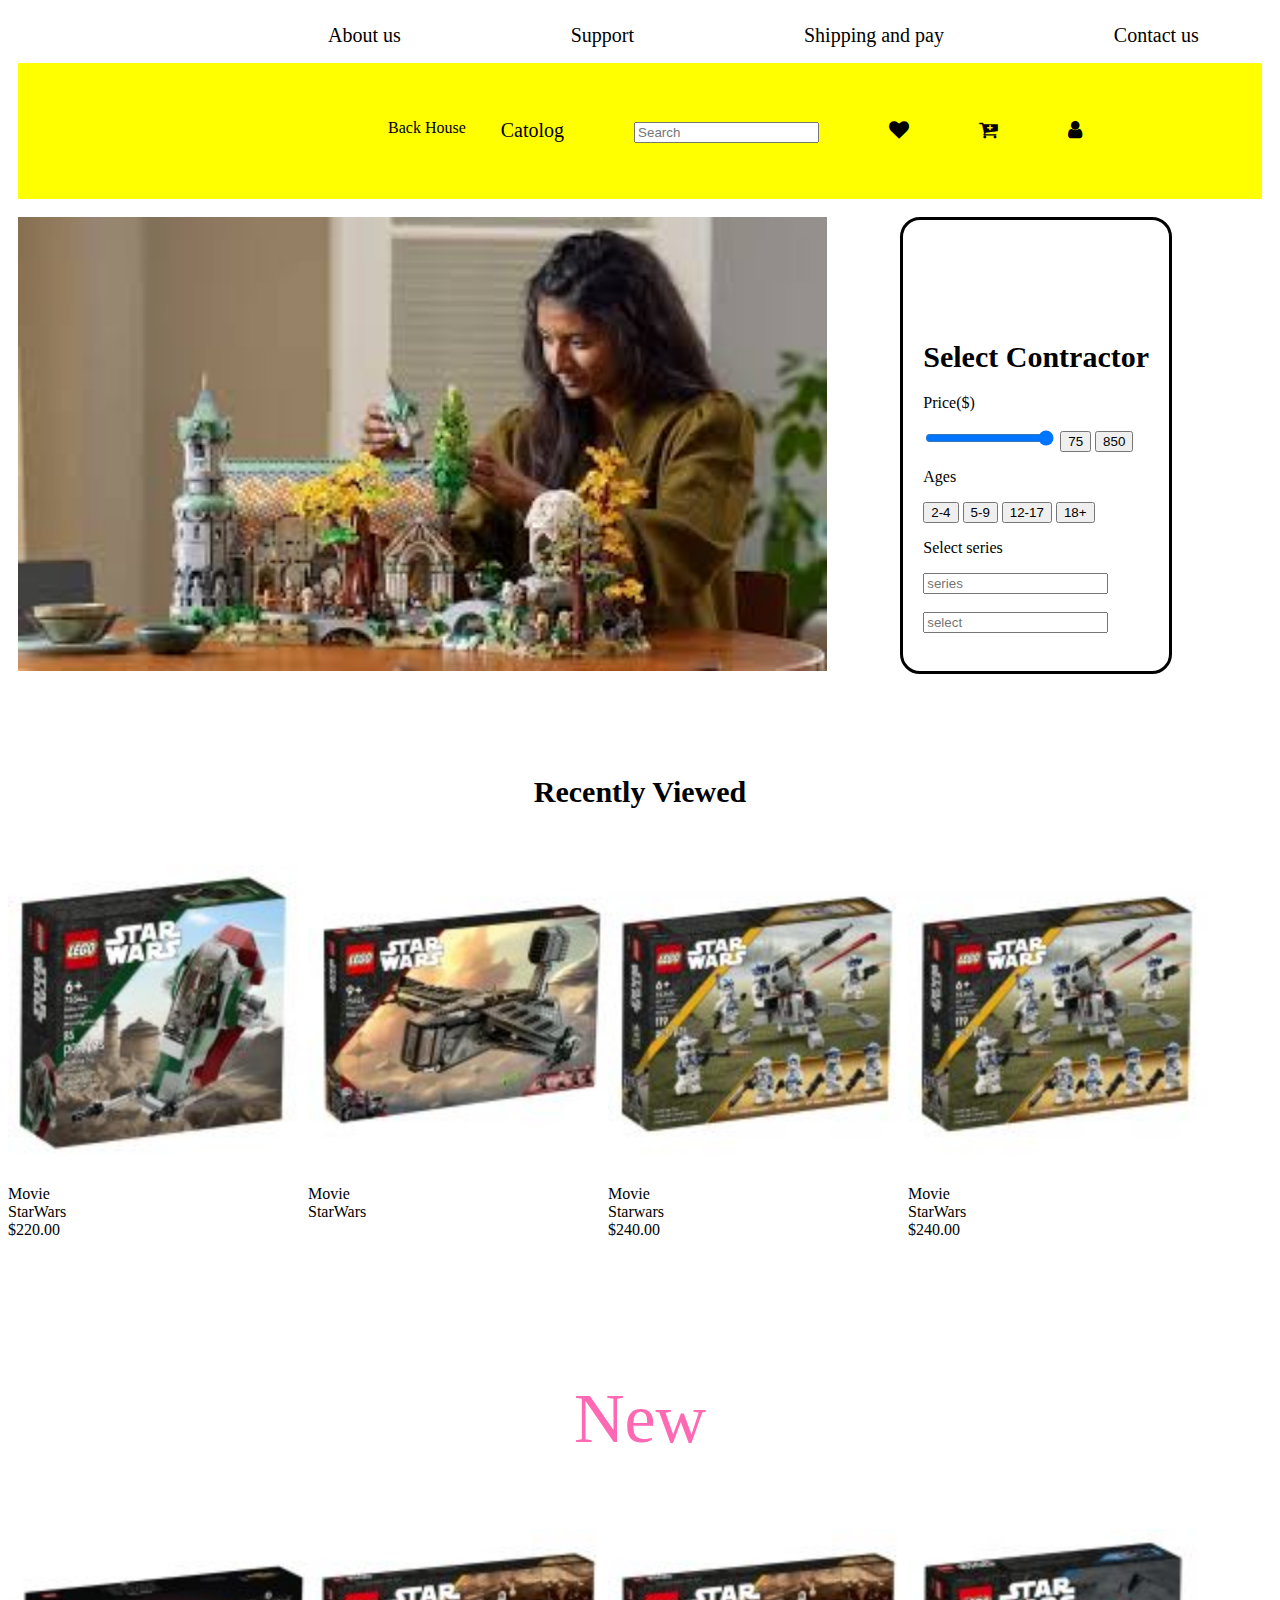
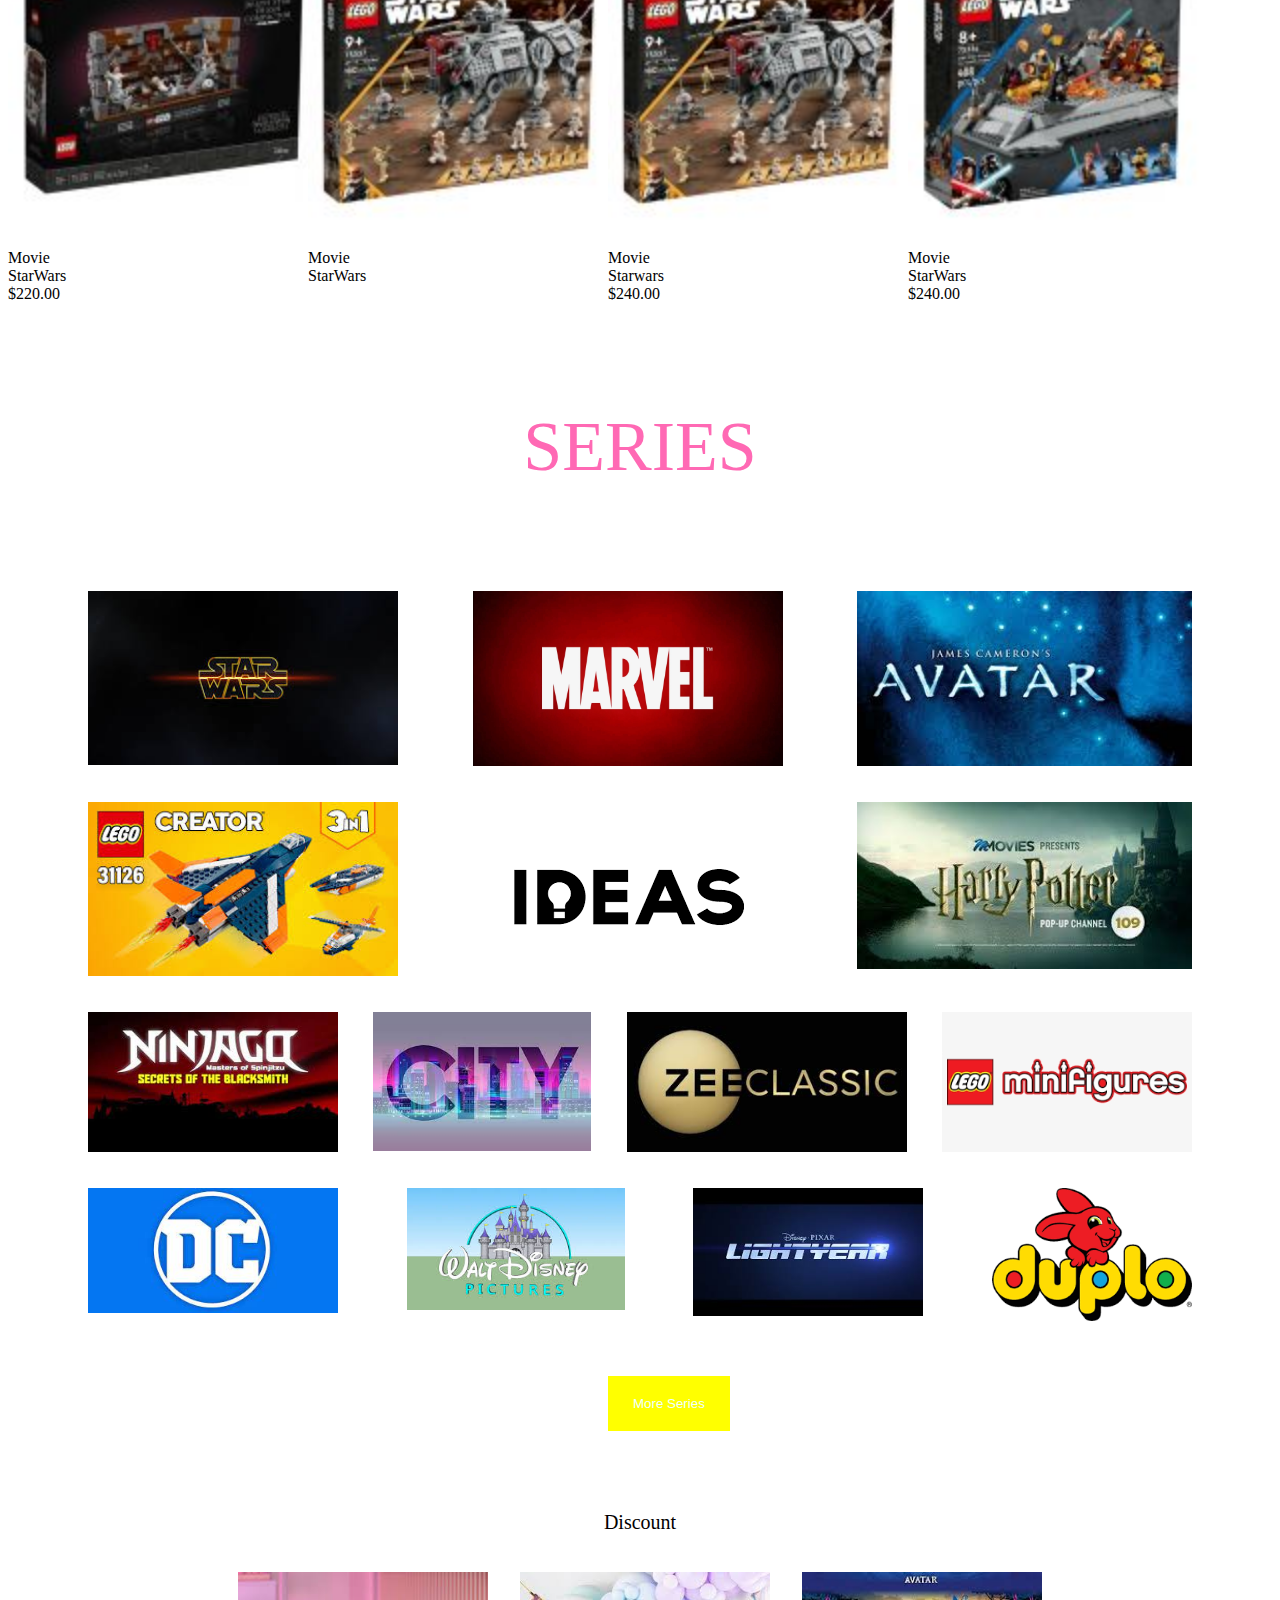
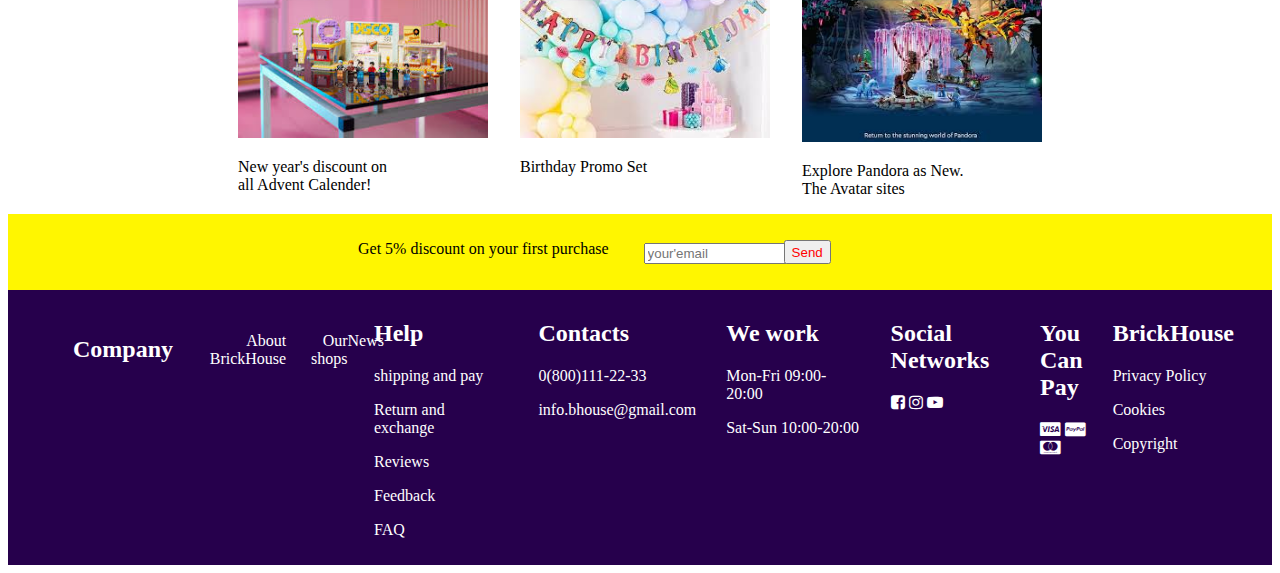
==== index.html @ 023a1d36 "first commit" ====
<!DOCTYPE html>
<html lang="en">
<head>
    <meta charset="UTF-8">
    <meta http-equiv="X-UA-Compatible" content="IE=edge">
    <meta name="viewport" content="width=device-width, initial-scale=1.0">
    <title>Document</title>
    <link rel="stylesheet" href="style.css">
    <link rel="stylesheet" href="https://cdnjs.cloudflare.com/ajax/libs/font-awesome/4.7.0/css/font-awesome.min.css">
</head>
<body>
    <div class="main">
        <nav class="nav1">
            </ul>
            <li><a>About us</a></li>
            <li><a>Support</a></li>
            <li><a>Shipping and pay</a></li>
            <li><a>Contact us</a></li>
            <li><a>Our stories</a></li>
            <img id="img" src="img/uk.png" alt="uk logo" style="width: 35px;">
            </ul>
        </nav>
        <div class="header">
            <nav class="nav2">
                <ul>
                    <a>Back House</a>
                    <li><a><label>Catolog</label></a></li>
                   <li><a><label for="search"></label>
                    <input type="text" placeholder="Search" name="search"/></a></li> 
                    <br>
                    <li><a><i class="fa fa-heart" aria-hidden="true"></i></a></li>
                    <li><a><i class="fa fa-cart-plus" aria-hidden="true"></i></a></li>
                    <li><a><i class="fa fa-user" aria-hidden="true" ></i></a></li>
                </ul>
            </nav>
        </div>
        <br>
        <div><img src="img/jesus.jpeg" alt="brick house" style="width: 65%;">
            <div class="cont">
                    <!-- <img src="img/lord.jpg" alt="movie" style="width:100%"> -->
                    <h1>Select Contractor</h1>
                    <p class="price">Price($)</p>
                    <input type="range" min="20" max="120" value="850" class="slides" id="myRange">
                        <button>75</button>
                        <button>850</button>
                    <p>Ages</p>
                    <button>2-4</button>
                    <button>5-9</button>
                    <button>12-17</button>
                    <button>18+</button>
                    <p>Select series</p>
                            <input type="Series" placeholder="series">
                            <br>
                            <br>
                            <input type="select" placeholder="select">
                            <br>
                            <br>
</div>
                  </div>
                </div>
            </div>
            <h1>Recently Viewed</h1>
            <br><br>
             <div class="roll">
    <div class="column">
        <img src="img/tw0.jpg" alt="movie" style="width: 300px;">
        <br>
        <p>Movie<br>StarWars<br> $220.00</p>
    </div>
    <div class="column1">
        <img src="img/four.jpg" alt="movie" style="width: 300px;">
        <br>
        <p>Movie<br>StarWars</p>
    </div>
    <div class="column2">
        <img src="img/one.jpg" alt="chair" style="width: 300px;">
        <br>
        <p>Movie<br>Starwars<br> $240.00</p>
    </div>
    <div class="column3">
        <img src="img/eight.jpg" alt="movie" style="width: 300px;">
        <p>Movie<br>StarWars<br> $240.00</p>
        <br>
    </div>
</div>
    <br>
    <br>
    <div class="series"><p>New</p></div>
    <div class="roll2">
        <div class="column4">
            <img src="img/five.jpg" alt="movie" style="width: 300px;">
            <p>Movie<br>StarWars<br> $220.00</p>
            <br>
            
        </div>
        <div class="column5">
            <img src="img/six.jpg" alt="movie" style="width: 300px;">
            <p>Movie<br>StarWars</p>
            <br>
        </div>
        <div class="column6">
            <img src="img/six.jpg" alt="chair" style="width: 300px;">
            <p>Movie<br>Starwars<br> $240.00</p>
            <br>
        </div>
        <div class="column6">
            <img src="img/seven.jpg" alt="movie" style="width: 300px;">
            <p>Movie<br>StarWars<br> $240.00</p>
            <br>
        </div>
        </div>
        <div class="series"><P>SERIES</P></div>
        <br>
        <div class="movie">
            <p><img src="img/warn.jpeg" alt="movie" style="width: 310px;"></p>
            <p><img src="img/marvel.webp" alt="marvel" style="width: 310px;"></p>
            <p><img src="img/avatar.jpeg" alt="avatar movie" style="width: 335px;"></p>
        </div>
        <div class="movie2">
            <p><img src="img/creat.jpeg" alt="movie" style="width: 310px;"></p>
            <p><img id="ideas" src="img/IDEAS.png" alt="marvel" style="width: 310px;"></p>
            <p><img src="img/HARRY.jpeg" alt="avatar movie" style="width: 335px;"></p>
        </div>
        <div class="movie3">
            <p><img src="img/ninja.jpeg" alt="movie" style="width: 250px;"></p>
            <p><img id="city1" src="img/city1.jpeg" alt="avatar movie" style="width: 218px;"></p>
            <p><img src="img/classic.jpeg" alt="avatar movie" style="width: 280px;"></p>
            <p><img src="img/minifig.png" alt="marvel" style="width: 250px;"></p>
            
        </div>
        <div class="movie4">
            <p><img src="img/cd.jpeg" alt="movie" style="width: 250px;"></p>
            <p><img src="img/disney.jpeg" alt="avatar movie" style="width: 218px;"></p>
            <p><img src="img/light.jpeg" alt="avatar movie" style="width: 230px;"></p>
            <p><img id="duplo" src="img/duplo.png" alt="marvel" style="width: 200px;"></p>
            
        </div>
        <div><button id="but1">More Series</button></div>
        <p id="dis">Discount</p>
        <br>
        <div class="birth">
            <div><img src="img/2eve.jpeg" alt="movie" style="width: 250px;">
                <p>New year's discount on <br>all Advent Calender!</p>
            </div>
            <br>
            <div><img src="img/birth.jpeg" alt="avatar movie" style="width: 250px;">
                <p>Birthday Promo Set</p>
            </div>
            <br>
            <div><img src="img/eve.jpeg" alt="avatar movie" style="width: 240px;">
            <p>Explore Pandora as New.<br>The Avatar sites</p>
        </div>
        </div>
         <div class="discount">
            <nav>
                <ul>
                    <a>Get  5% discount on your first purchase</a>
                    <!-- <li><a><label>Catolog</label></a></li> -->
                   <li><a><label for="search"></label>
                    <input id="input2" type="text" placeholder="your'email" name="search"/></a></li>
                    <button id="send">Send</button>
                </ul>
            </nav>
        </div>
        <footer>
            <div class="footer">
                <div class="container">
            <div class="row">
             <div class="footer-col">
                    <ul>
               <h2>Company</h2>
              <p>About BrickHouse</p>
              <p>Our shops</p>
              <p>News</p>
            </div>
            <div class="footer-col">
            <h2>Help</h2>
            <p>shipping and pay</p>
            <p>Return and exchange</p>
            <p>Reviews</p>
            <p>Feedback</p>
            <p>FAQ</p>
            </div>
            <div class="footer-col">
            <h2>Contacts</h2>
            <p>0(800)111-22-33</p>
            <p>info.bhouse@gmail.com</p>
            </div>
            <div class="footer-col">
                <h2>We work</h2>
                <p>Mon-Fri 09:00-20:00</p>
                <p>Sat-Sun 10:00-20:00</p>
            </div>
            <div class="footer-col">
            <h2>Social Networks</h2>
            <i class="fa fa-facebook-square" aria-hidden="true"></i>
            <i class="fa fa-instagram" aria-hidden="true"></i>
            <i class="fa fa-youtube-play" aria-hidden="true"></i>
            </div>
            <div>
            <h2>You Can Pay</h2>
            <i class="fa fa-cc-visa" aria-hidden="true"></i>
            <i class="fa fa-cc-paypal" aria-hidden="true"></i>
            <i class="fa fa-cc-mastercard" aria-hidden="true"></i>
            </div>
            <div class="footer-col">
                  <h2>BrickHouse</h2>
                  <p>Privacy Policy</p>
                  <p>Cookies</p>
                  <p>Copyright</p>
            </div>
            </div>
            </div>
            </div>
            </div>
            </section>
        </footer>

     
    </div>
</body>
</html>
---- style.css ----
.main{
    margin-left: 10px;
    margin-right: 10px;
}
nav{
    display: flex;
    text-decoration: none;
    margin-left: 300px;
    padding: 10px;
    padding-right: 90px;
    align-items: center;
    justify-content: space-between;
}
li{
    list-style-type: none;
    font-size: 20px;
    
}
#img{
    margin-left: -90px;
    
}
nav,ul{
    
     /* border: double; 
     border-collapse: separate;
     border-top: 9px; */
    display: flex; 
    text-align: right;
    width: 100%;
    padding-right: 30px;
}
nav ul li{
    display: inline-block;
    padding-right: 35px;
    padding-left: 35px;
}
    
    /* text-decoration: none;
    margin-left: 300px;
    padding-right: 20px;
    justify-content: space-between; */
#img2{

}
.header{
    display: flex;
    padding: 30px 20px;
    background-color:yellow;
}
.cont{

    border: solid;
    padding: 20px 20px;
    float: right ;
    margin-right: 90px;
    /* background-color: yellow; */
    border-radius: 20px;

}
h1{
    text-align: center;
    font-size: 30px;
    margin-top: 100px;
}
.roll{
    display: flex;
}
.roll2{
    display: flex;
}
.new{
    text-align: center;
    font-size: 50px;
    color: black;
}
.series{
    text-align: center;
    font-size: 70px;
    color: hotpink
}
.movie{
    display: flex;
    justify-content: space-between;
    padding-inline: 80px;
    
}
.movie2{
    display: flex;
    justify-content: space-between;
    padding-inline: 80px;
    
}
#ideas{
    background-color: b
}
.movie3{
    display: flex;
    justify-content: space-between;
    padding-inline: 100;
    padding-inline: 80PX;
    
}
.movie4{
    display: flex;
    justify-content: space-between;
    padding-inline: 100;
    padding-inline: 80PX;
    
}
#duplo{
    background-image: url(img/duplo.png);
}
#but1{
    
    border: 10px;
    padding: 20px 25px;
    color: azure;
    background-color:yellow;
    font-size: 20px solid;
    margin-left: 600px;
    margin-top: 35px;
}
#dis{
    text-align: center;
    font-size: 20px;
    margin-top: 80px;
    color: rgb(2, 0, 0);
}
.birth{
    display: flex;
    justify-content: space-between;
    padding-inline: 230px;
    border-radius: -40px;
}
.footer{
    padding:10px;
    background-color: #26004C;
    color: #fff;
}
.row{
    display: flex;
}
.footer-col{
    width: 25%;
    padding: 0 15px;
}
#send{
    color: red;
    margin-left: -80px;

}
.discount{
   background-color: #FFF600; 
   

}
#text{
   
}
#input2{

}
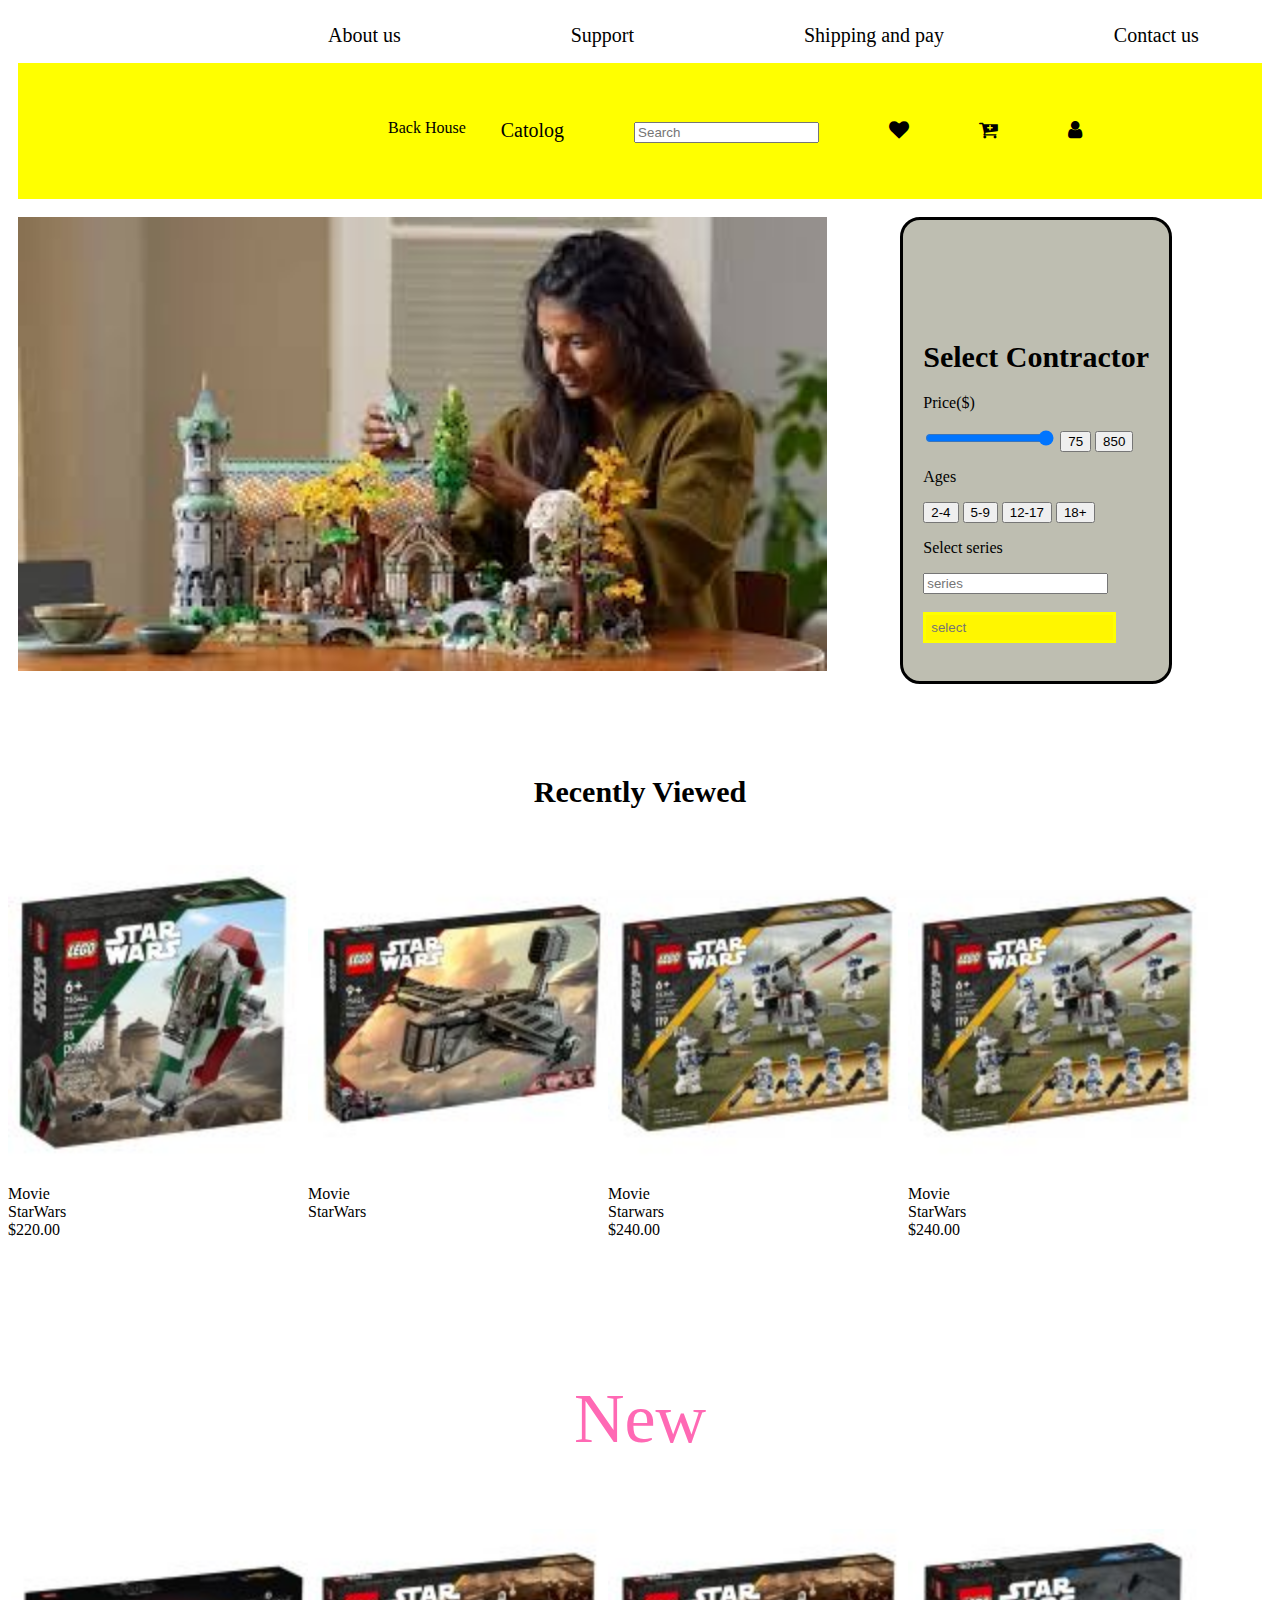
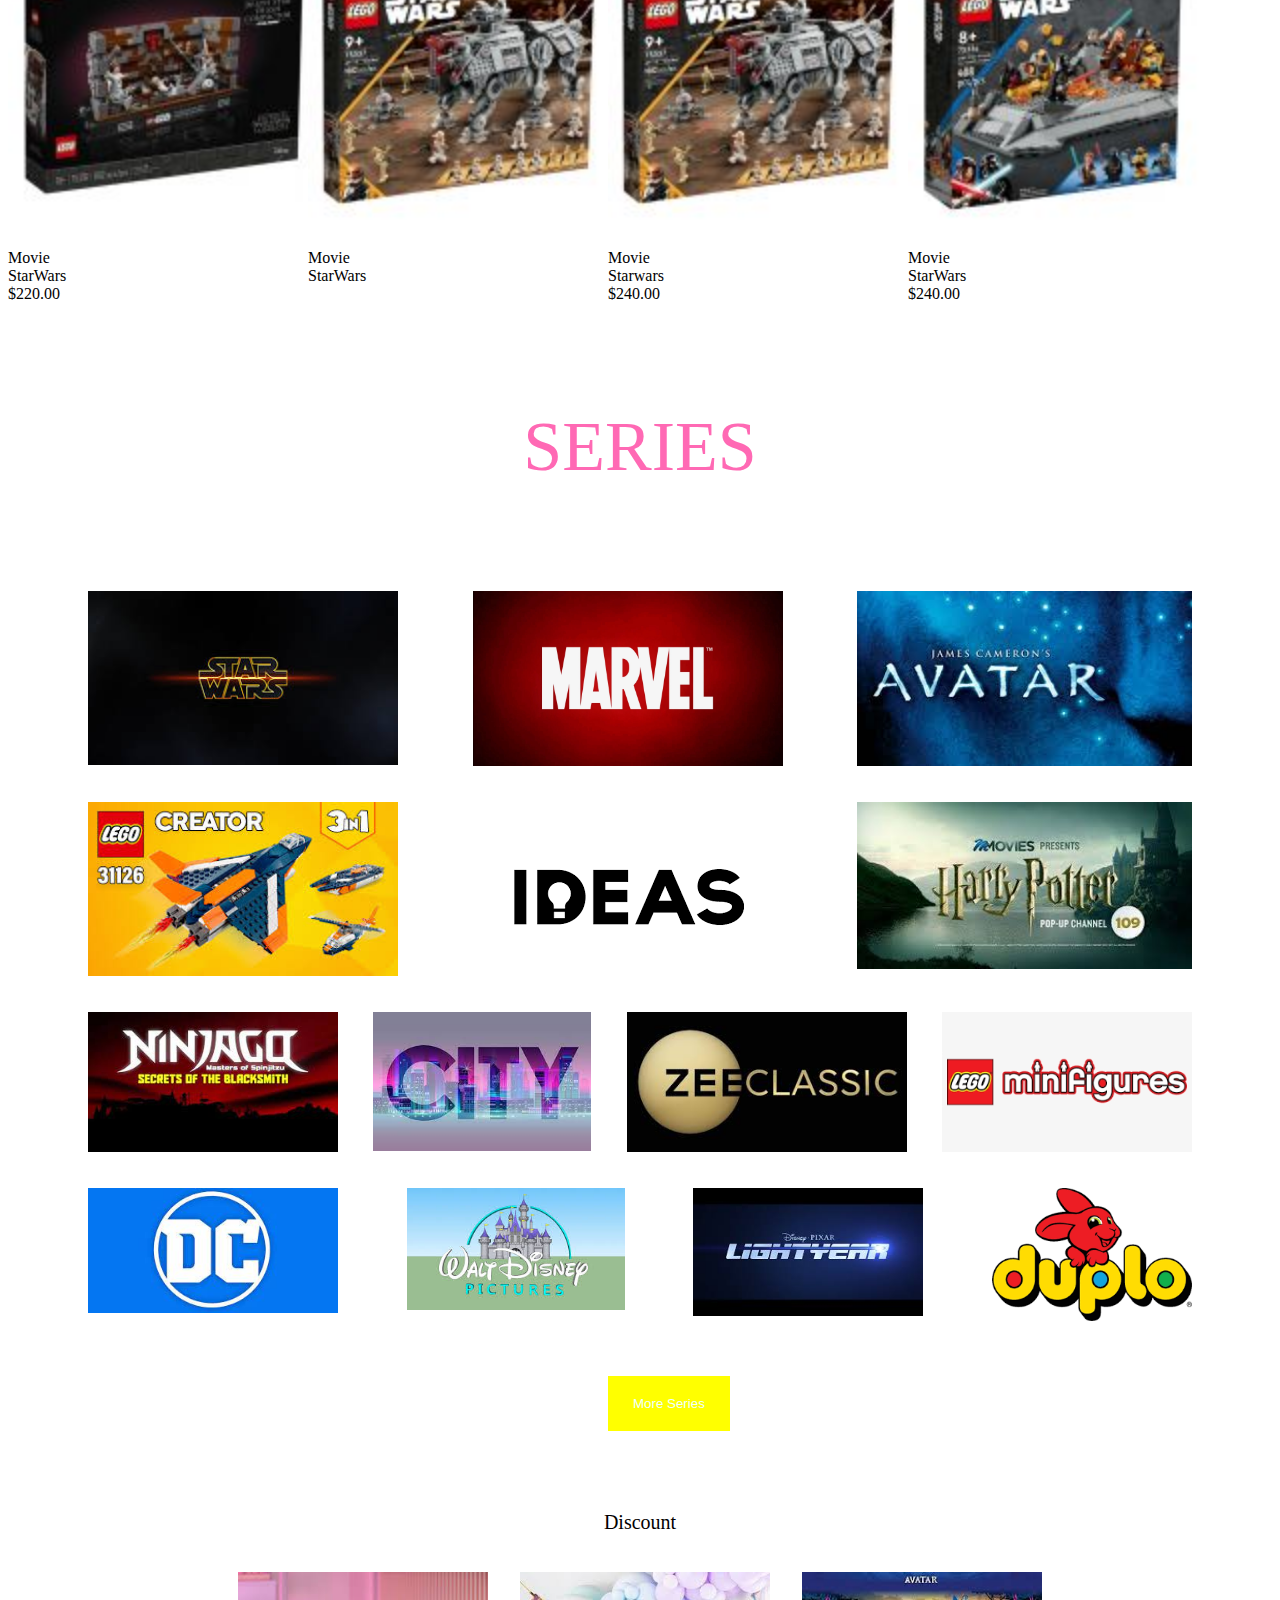
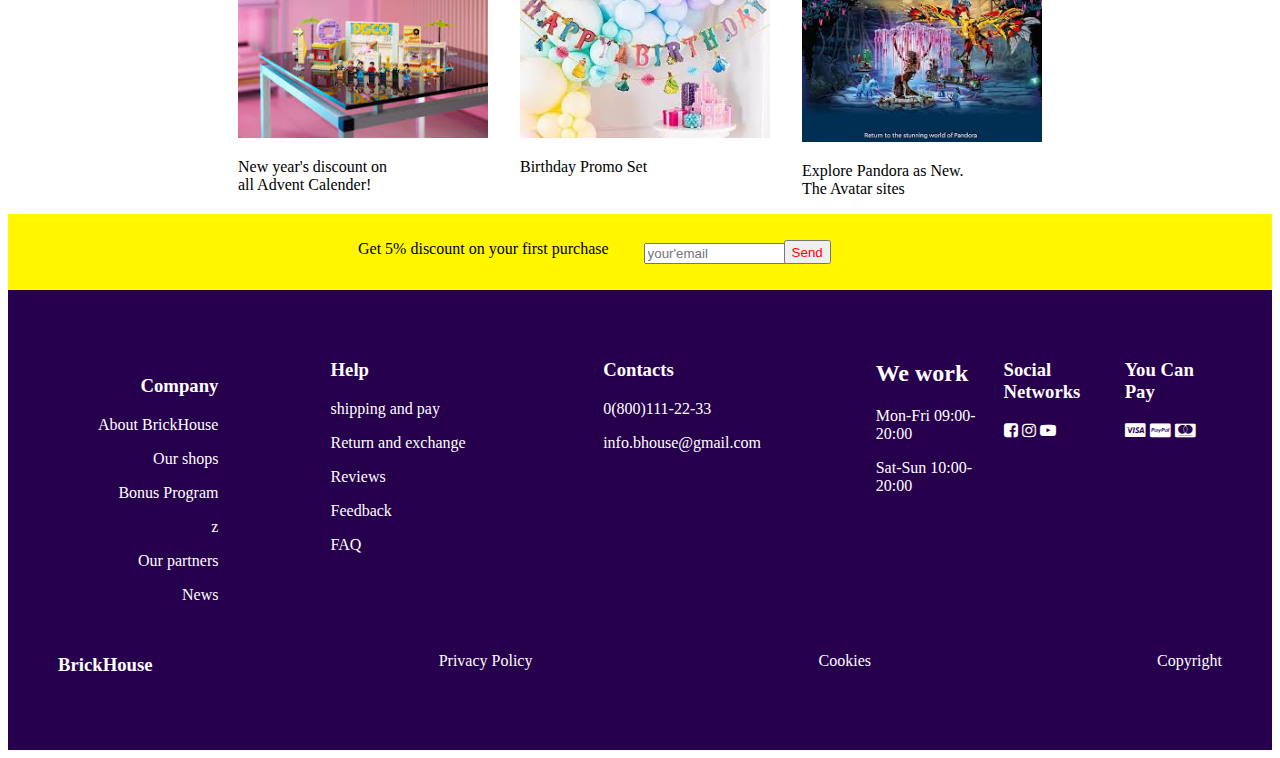
==== commit 9c4cb76c: "commit" ====
--- a/index.html
+++ b/index.html
@@ -52,7 +52,7 @@
                             <input type="Series" placeholder="series">
                             <br>
                             <br>
-                            <input type="select" placeholder="select">
+                            <input id="select" type="select" placeholder="select">
                             <br>
                             <br>
 </div>
@@ -162,19 +162,25 @@
                 </ul>
             </nav>
         </div>
-        <footer>
+        <section>
             <div class="footer">
                 <div class="container">
             <div class="row">
              <div class="footer-col">
+            
                     <ul>
-               <h2>Company</h2>
+               <div class="company"><h3>Company</h3>
               <p>About BrickHouse</p>
               <p>Our shops</p>
-              <p>News</p>
+              <p>Bonus Program</p>z
+              <p>Our partners</p>
+              <p>News</p></div>
+    
+        
             </div>
             <div class="footer-col">
-            <h2>Help</h2>
+            
+            <h3>Help</h3>
             <p>shipping and pay</p>
             <p>Return and exchange</p>
             <p>Reviews</p>
@@ -182,39 +188,43 @@
             <p>FAQ</p>
             </div>
             <div class="footer-col">
-            <h2>Contacts</h2>
+            
+            <h3>Contacts</h3>
             <p>0(800)111-22-33</p>
             <p>info.bhouse@gmail.com</p>
-            </div>
-            <div class="footer-col">
+            
+            </div>
+            <div class="footer-coll">
                 <h2>We work</h2>
                 <p>Mon-Fri 09:00-20:00</p>
                 <p>Sat-Sun 10:00-20:00</p>
             </div>
-            <div class="footer-col">
-            <h2>Social Networks</h2>
+            <div class="footer-coll">
+            <h3>Social Networks</h3>
             <i class="fa fa-facebook-square" aria-hidden="true"></i>
             <i class="fa fa-instagram" aria-hidden="true"></i>
             <i class="fa fa-youtube-play" aria-hidden="true"></i>
             </div>
             <div>
-            <h2>You Can Pay</h2>
+            <h3>You Can Pay</h3>
             <i class="fa fa-cc-visa" aria-hidden="true"></i>
             <i class="fa fa-cc-paypal" aria-hidden="true"></i>
             <i class="fa fa-cc-mastercard" aria-hidden="true"></i>
             </div>
-            <div class="footer-col">
-                  <h2>BrickHouse</h2>
-                  <p>Privacy Policy</p>
-                  <p>Cookies</p>
-                  <p>Copyright</p>
-            </div>
-            </div>
-            </div>
-            </div>
-            </div>
+        
+            </div>
+          
+            </div>
+            <div class="footer-two">
+        
+                <h3>BrickHouse</h3>
+                <p>Privacy Policy</p>
+                <p>Cookies</p>
+                <p>Copyright</p>
+          </div>
+            </div>
+            
             </section>
-        </footer>
 
      
     </div>
--- a/style.css
+++ b/style.css
@@ -1,3 +1,9 @@
+@media (max-width: 600px) {
+    body {
+      background-color:cornsilk;
+    }
+  }
+
 .main{
     margin-left: 10px;
     margin-right: 10px;
@@ -54,7 +60,7 @@
     padding: 20px 20px;
     float: right ;
     margin-right: 90px;
-    /* background-color: yellow; */
+    background-color: rgb(190, 190, 177);
     border-radius: 20px;
 
 }
@@ -134,16 +140,17 @@
     border-radius: -40px;
 }
 .footer{
-    padding:10px;
+    /* padding:10px; */
     background-color: #26004C;
     color: #fff;
+
 }
 .row{
     display: flex;
 }
 .footer-col{
     width: 25%;
-    padding: 0 15px;
+    /* padding: 0 15px; */
 }
 #send{
     color: red;
@@ -161,4 +168,48 @@
 #input2{
 
 }
-
+#select{
+color: #FFF600;
+border: solid yellow;
+background-color: #FFF600;
+padding: 5px;
+}
+#input1{
+    
+
+}
+.footer{
+        padding:50px;
+        background-color: #26004C;
+        color: #fff;
+        height: 40vh;
+    }
+    .row{
+        display: flex;
+        justify-content: space-between;
+    }
+    .footer-two{
+        display:flex;
+        justify-content: space-between;
+    }
+    .company{
+        
+    }
+/* footer{
+    padding: 20px;
+    background-color: rgb(95, 10, 95);
+    color: white;
+    
+}
+/* .row{
+    display: flex;
+    justify-content: space-between; */
+
+/* 
+.footer-two{
+display: flex;
+justify-content: space-between;
+}
+.footer-col{
+     */
+
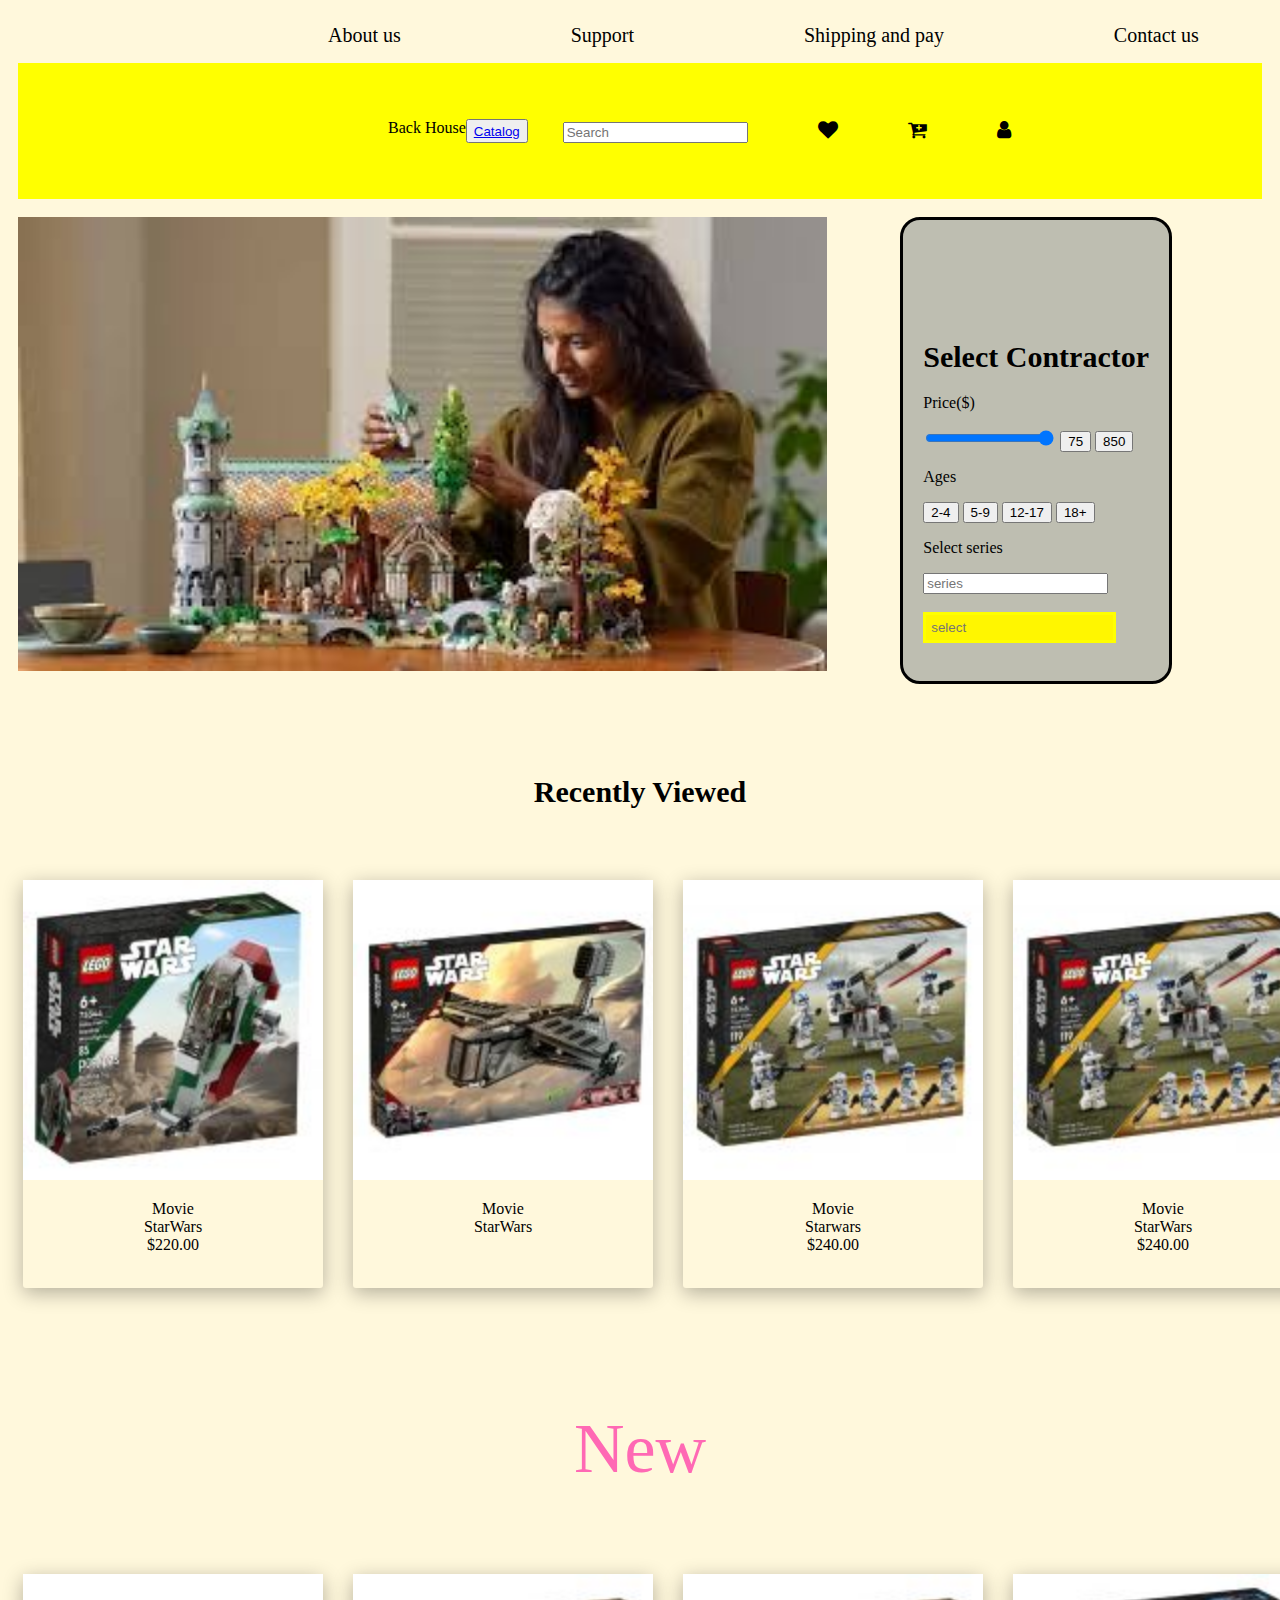
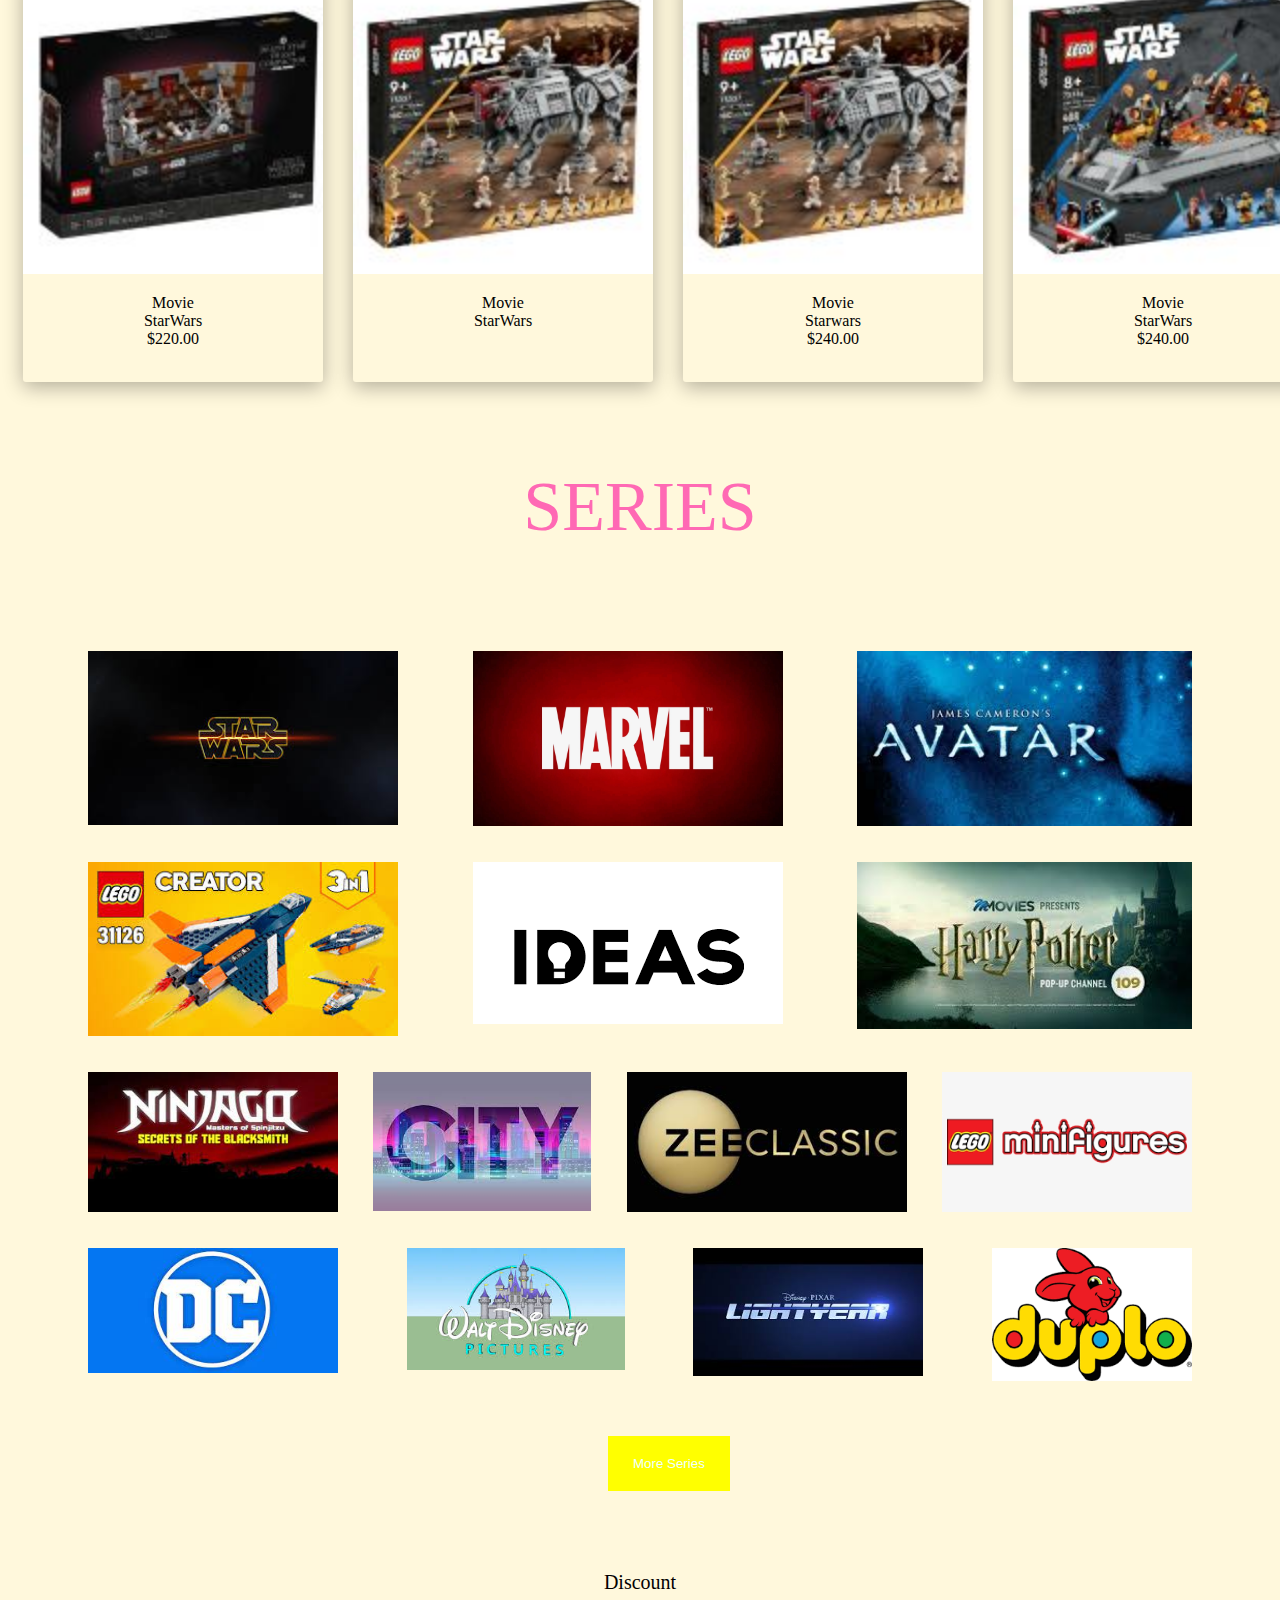
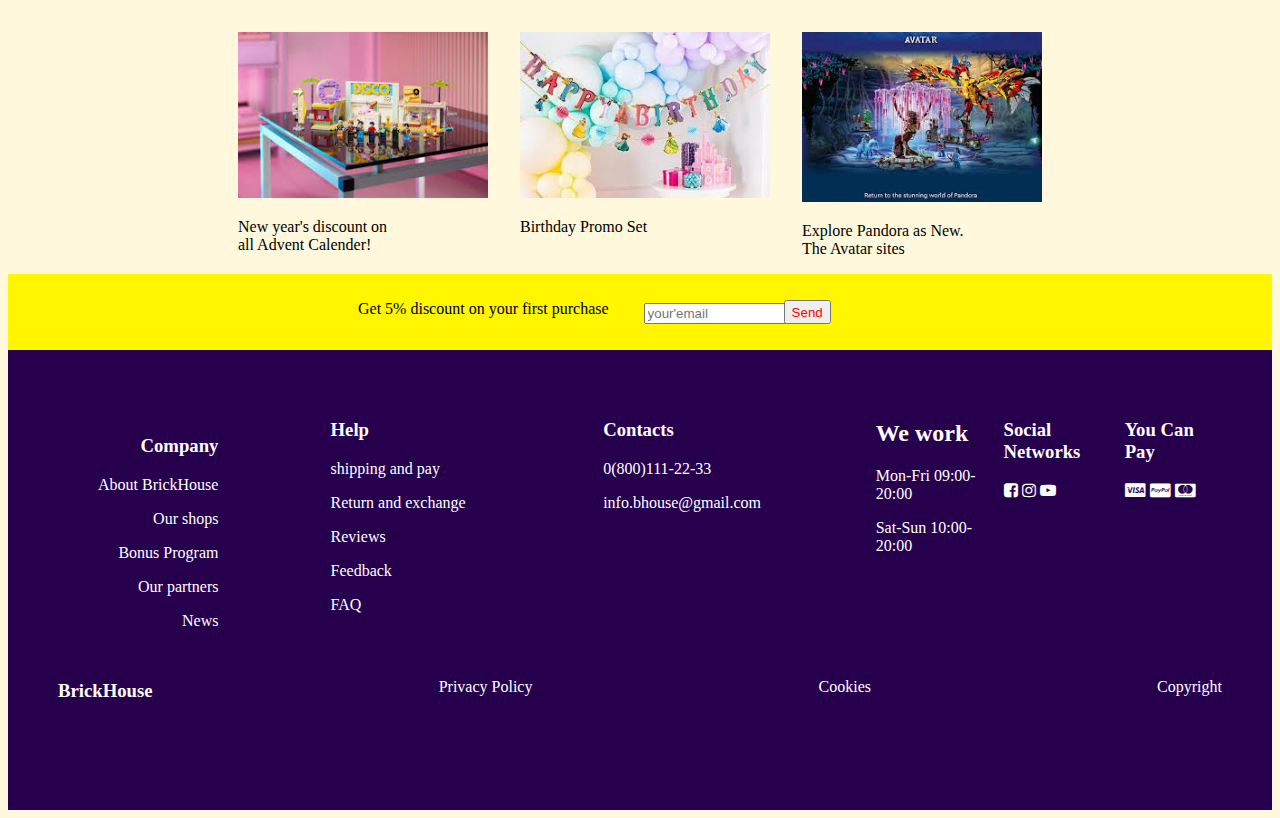
==== commit 3225d750: "first commit" ====
--- a/index.html
+++ b/index.html
@@ -24,7 +24,8 @@
             <nav class="nav2">
                 <ul>
                     <a>Back House</a>
-                    <li><a><label>Catolog</label></a></li>
+                     <!-- <button><a href="">Catalog</a></button> -->
+                     <button><a href="/brikin.html">Catalog</a></button>
                    <li><a><label for="search"></label>
                     <input type="text" placeholder="Search" name="search"/></a></li> 
                     <br>
@@ -103,7 +104,7 @@
             <p>Movie<br>Starwars<br> $240.00</p>
             <br>
         </div>
-        <div class="column6">
+        <div class="column7">
             <img src="img/seven.jpg" alt="movie" style="width: 300px;">
             <p>Movie<br>StarWars<br> $240.00</p>
             <br>
@@ -172,7 +173,7 @@
                <div class="company"><h3>Company</h3>
               <p>About BrickHouse</p>
               <p>Our shops</p>
-              <p>Bonus Program</p>z
+              <p>Bonus Program</p>
               <p>Our partners</p>
               <p>News</p></div>
     
--- a/style.css
+++ b/style.css
@@ -1,8 +1,8 @@
-@media (max-width: 600px) {
+@media (max-width: 1400px) {
     body {
       background-color:cornsilk;
     }
-  }
+  
 
 .main{
     margin-left: 10px;
@@ -195,6 +195,13 @@
     .company{
         
     }
+    .column,.column1,.column2,.column3,.column4,.column5,.column6,.column7{
+        border-radius: 3px;
+        box-shadow: 0 5px 20px rgb(0,0,0, .3);
+        margin:15px;
+        text-align: center;
+    }
+}
 /* footer{
     padding: 20px;
     background-color: rgb(95, 10, 95);
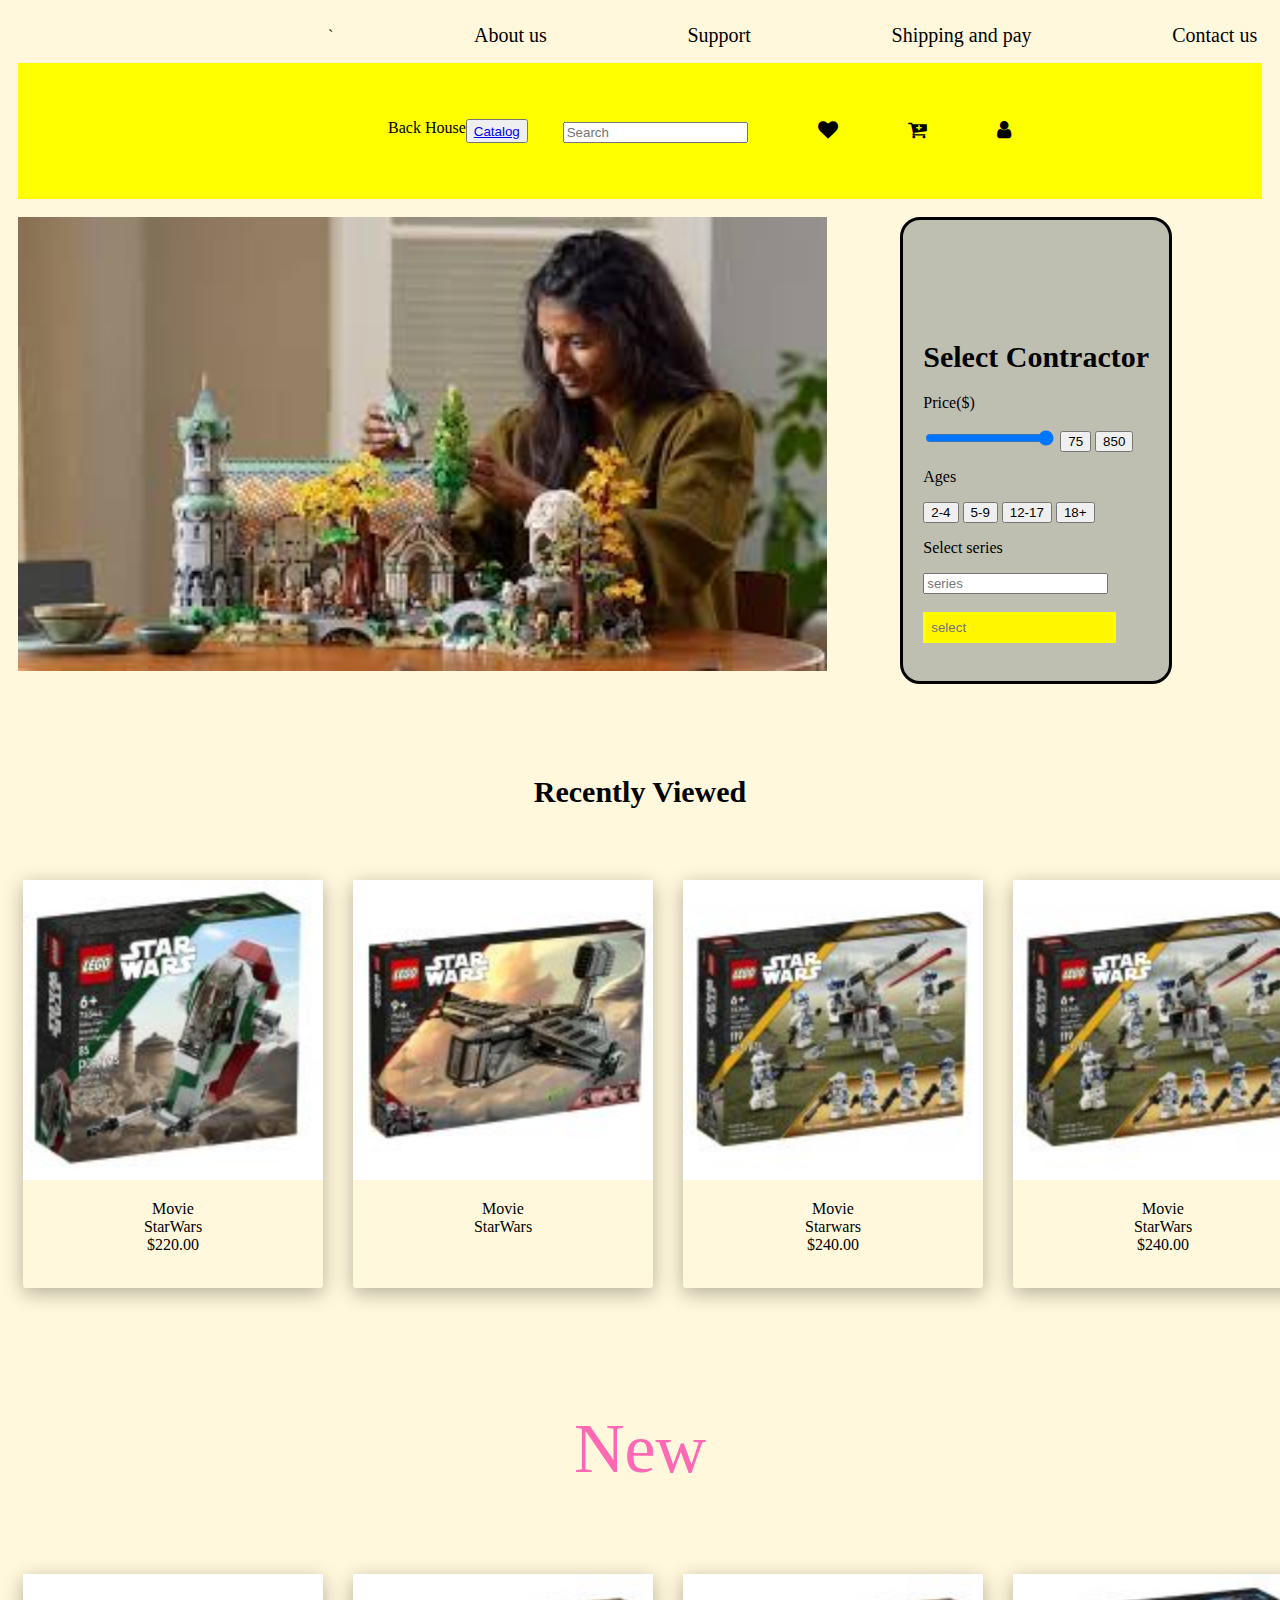
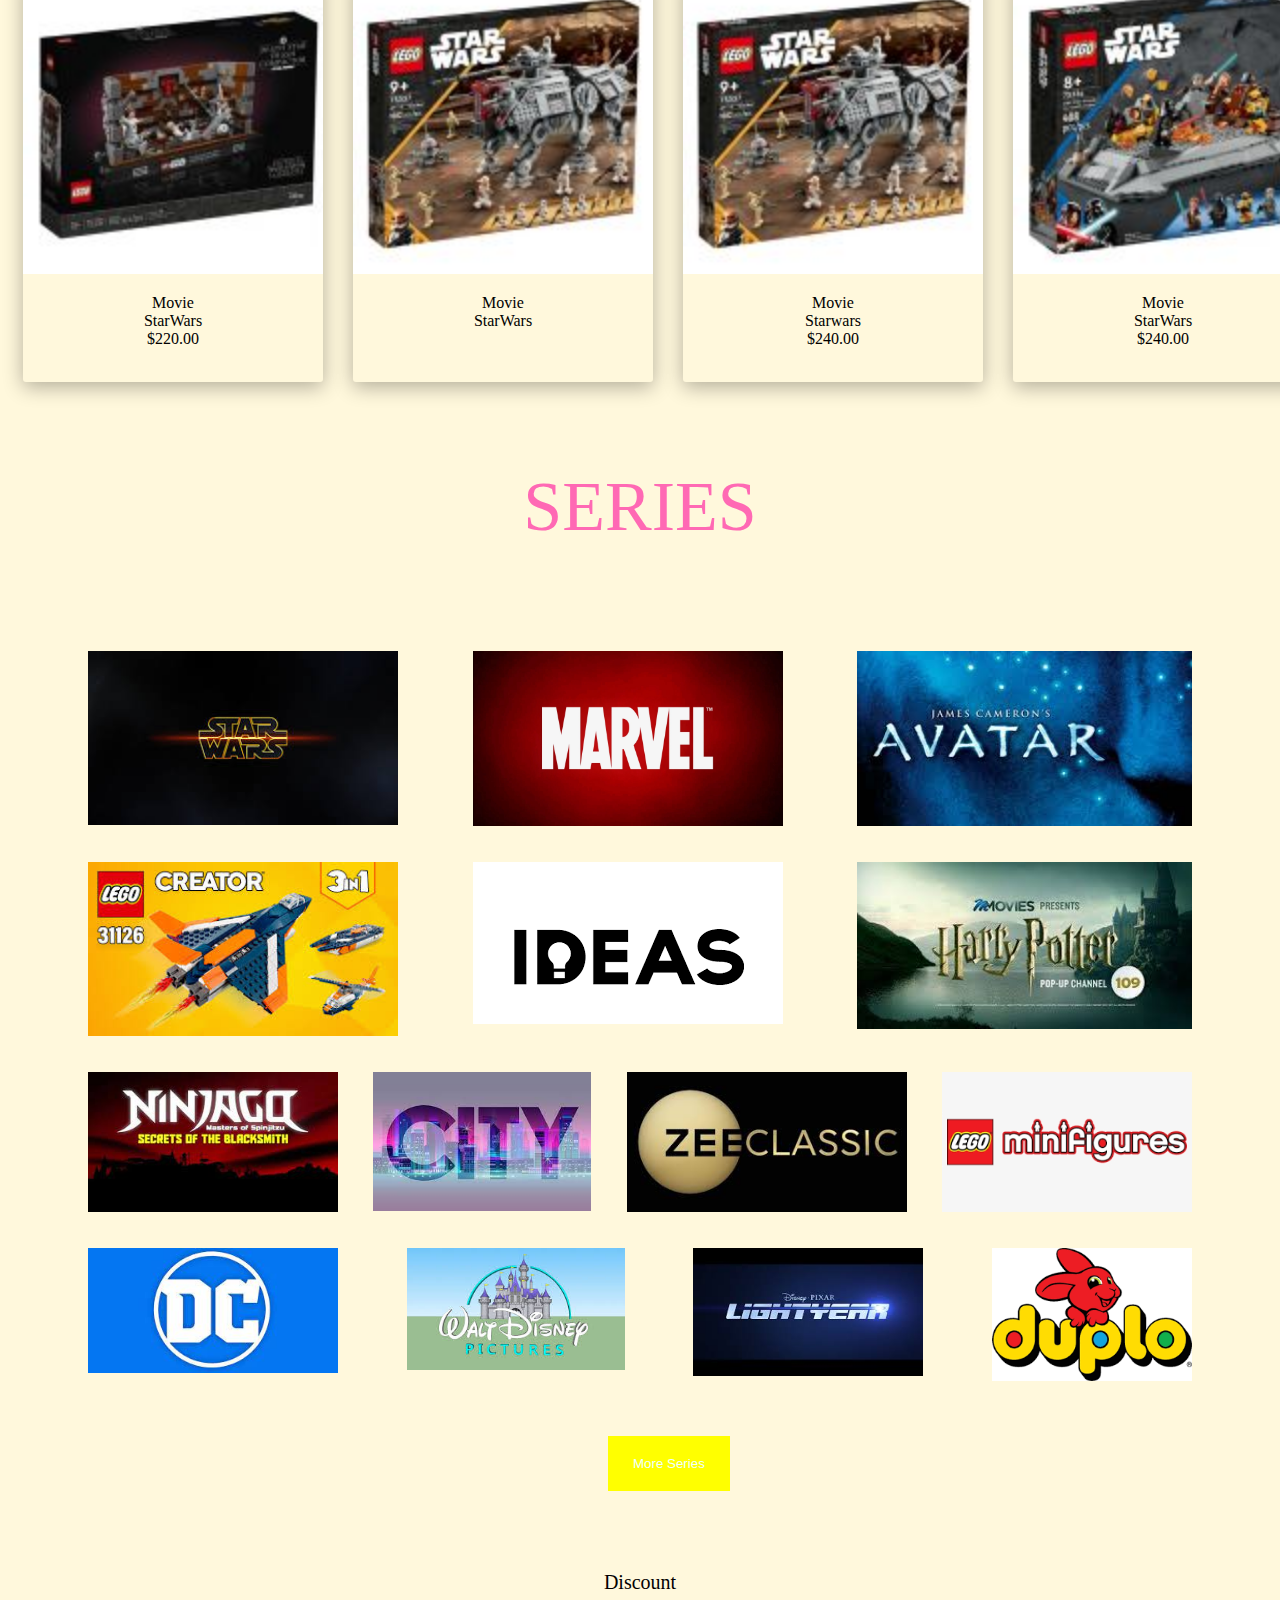
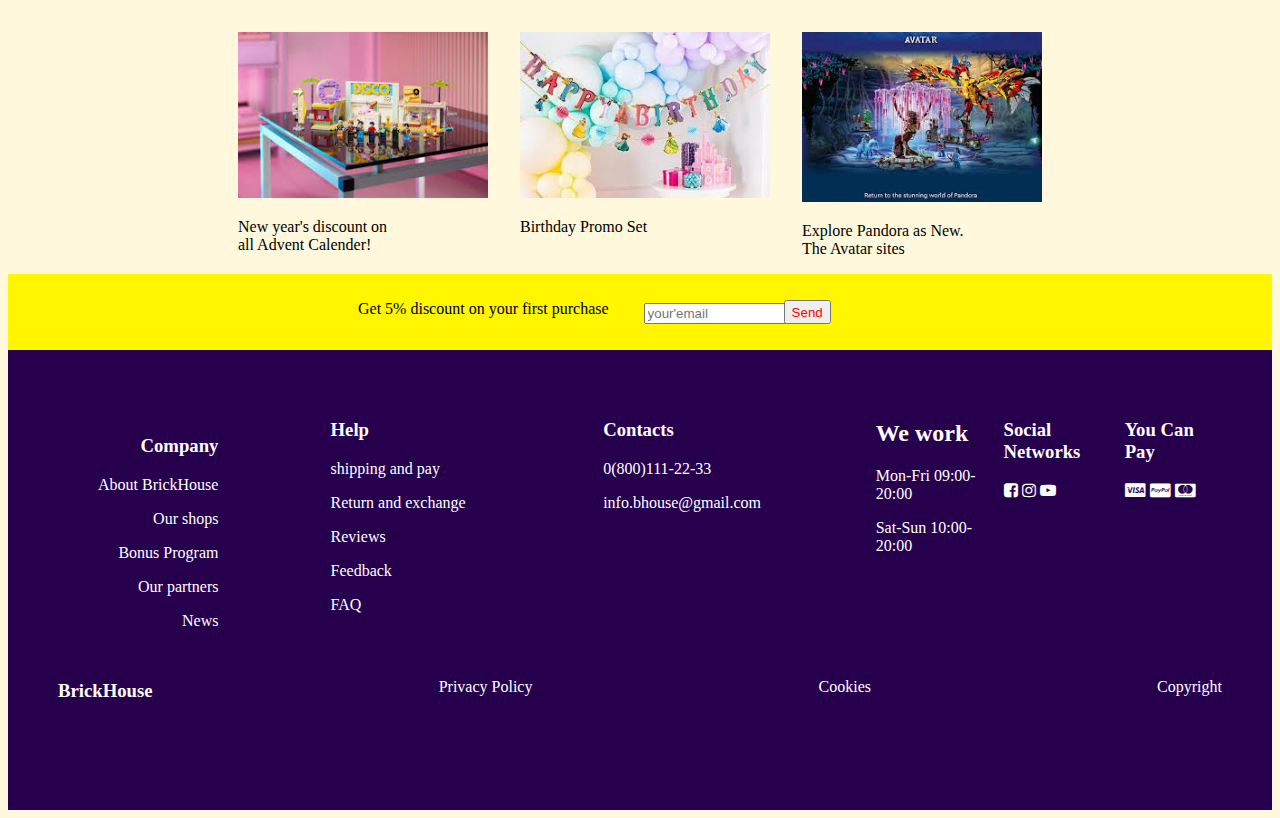
==== commit c0b6c777: "first commit" ====
--- a/index.html
+++ b/index.html
@@ -11,7 +11,7 @@
 <body>
     <div class="main">
         <nav class="nav1">
-            </ul>
+            </ul>`
             <li><a>About us</a></li>
             <li><a>Support</a></li>
             <li><a>Shipping and pay</a></li>
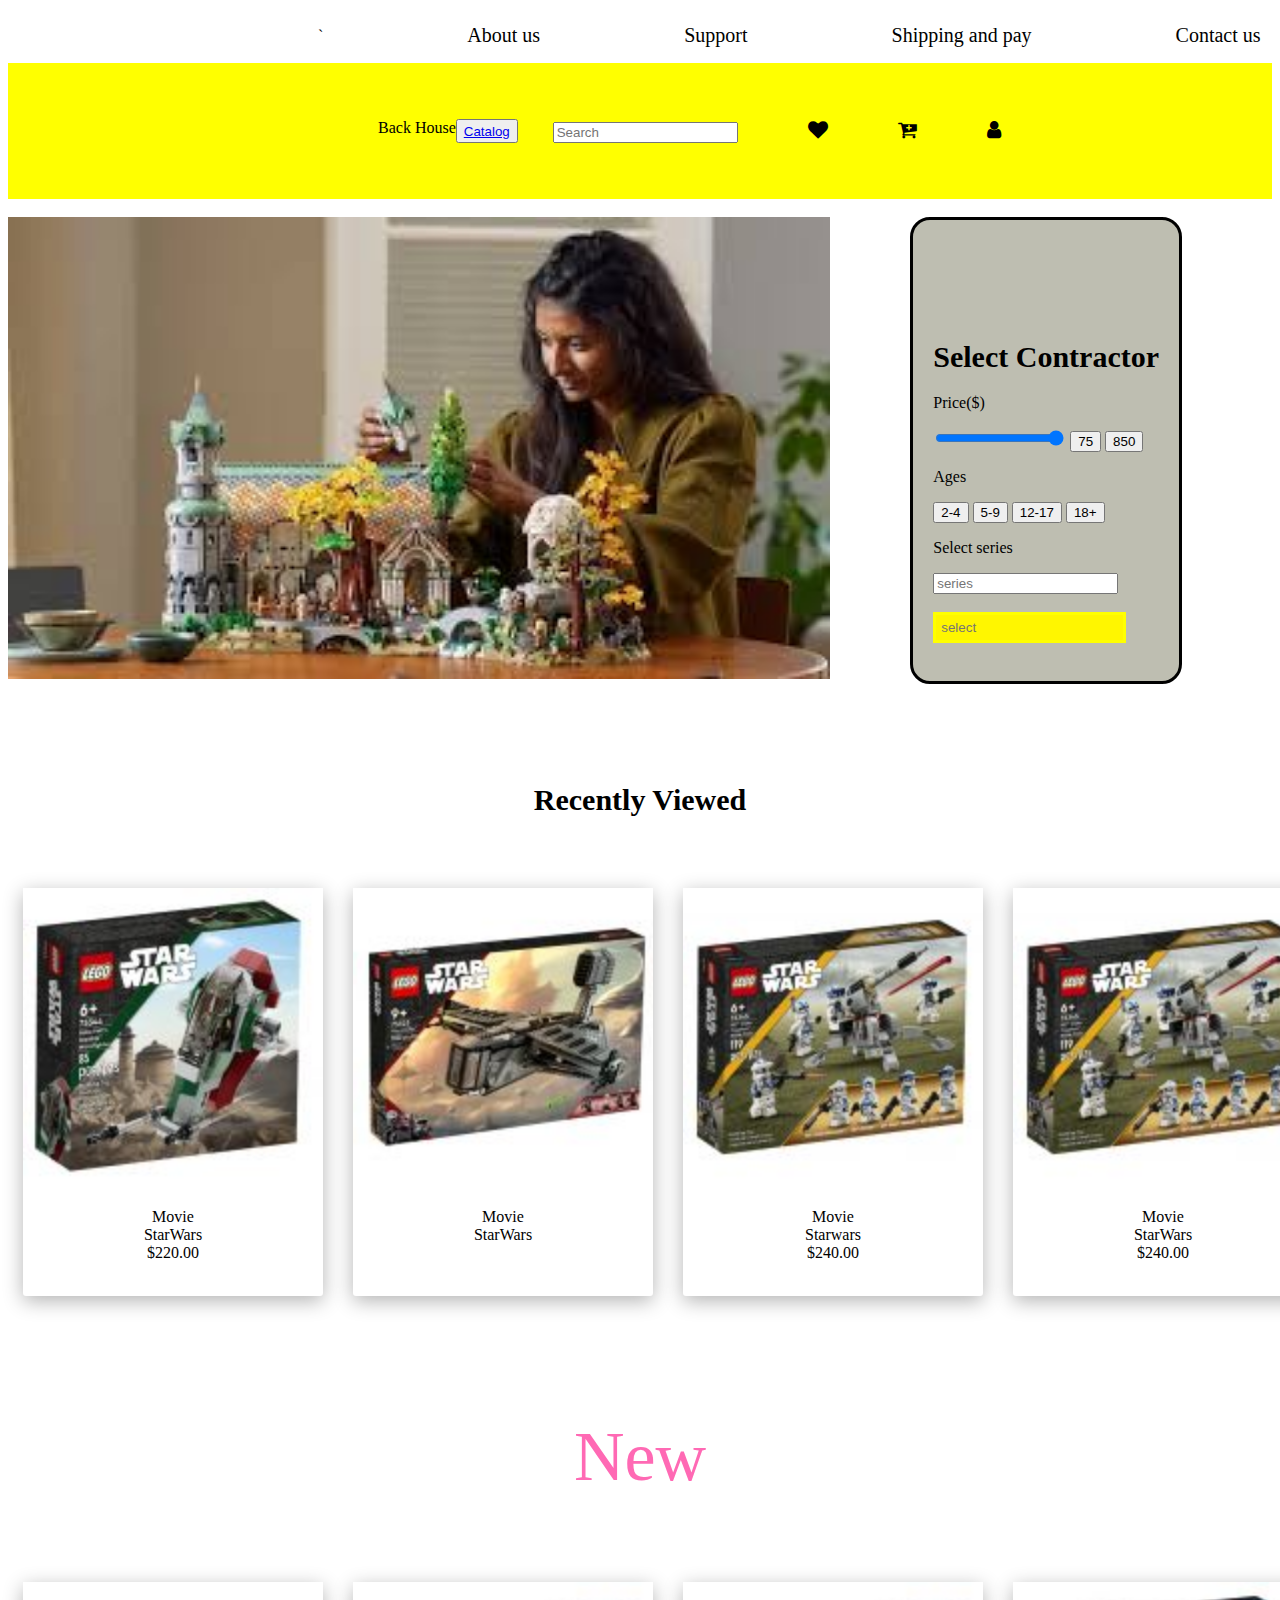
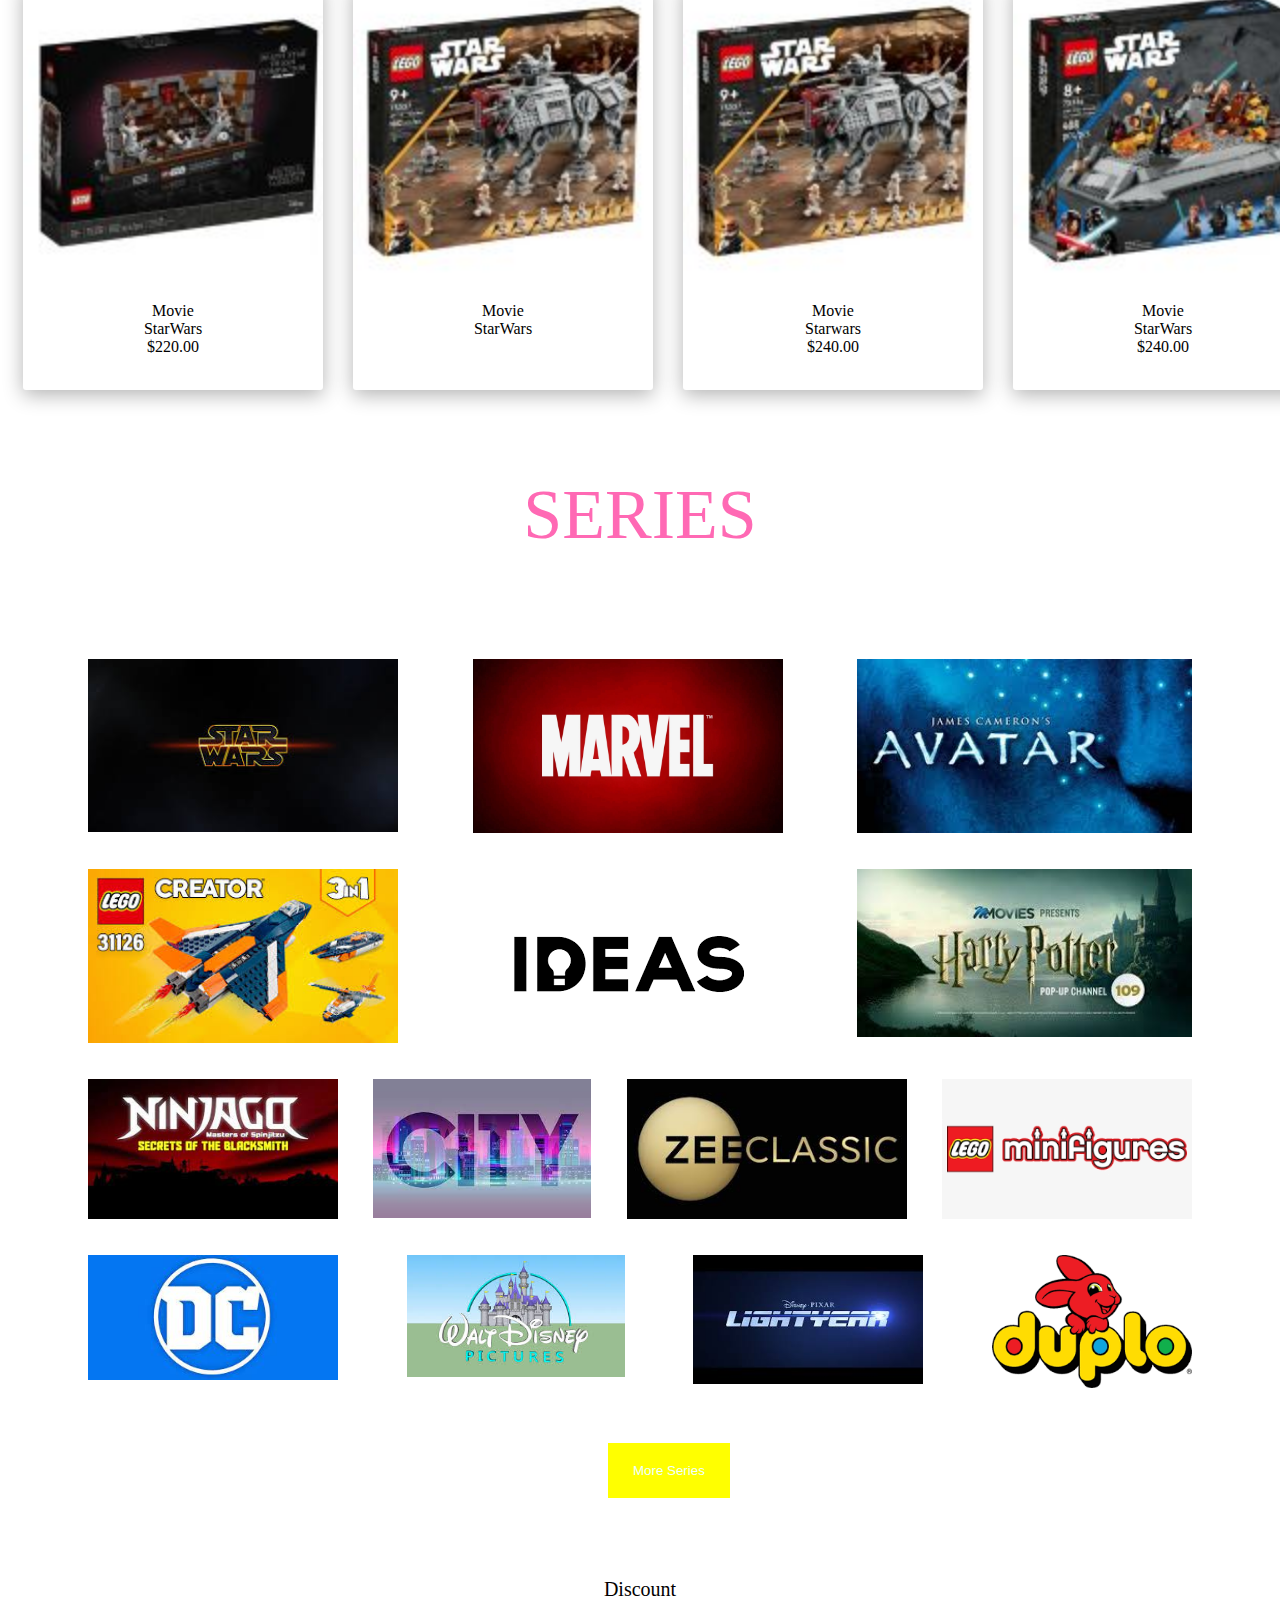
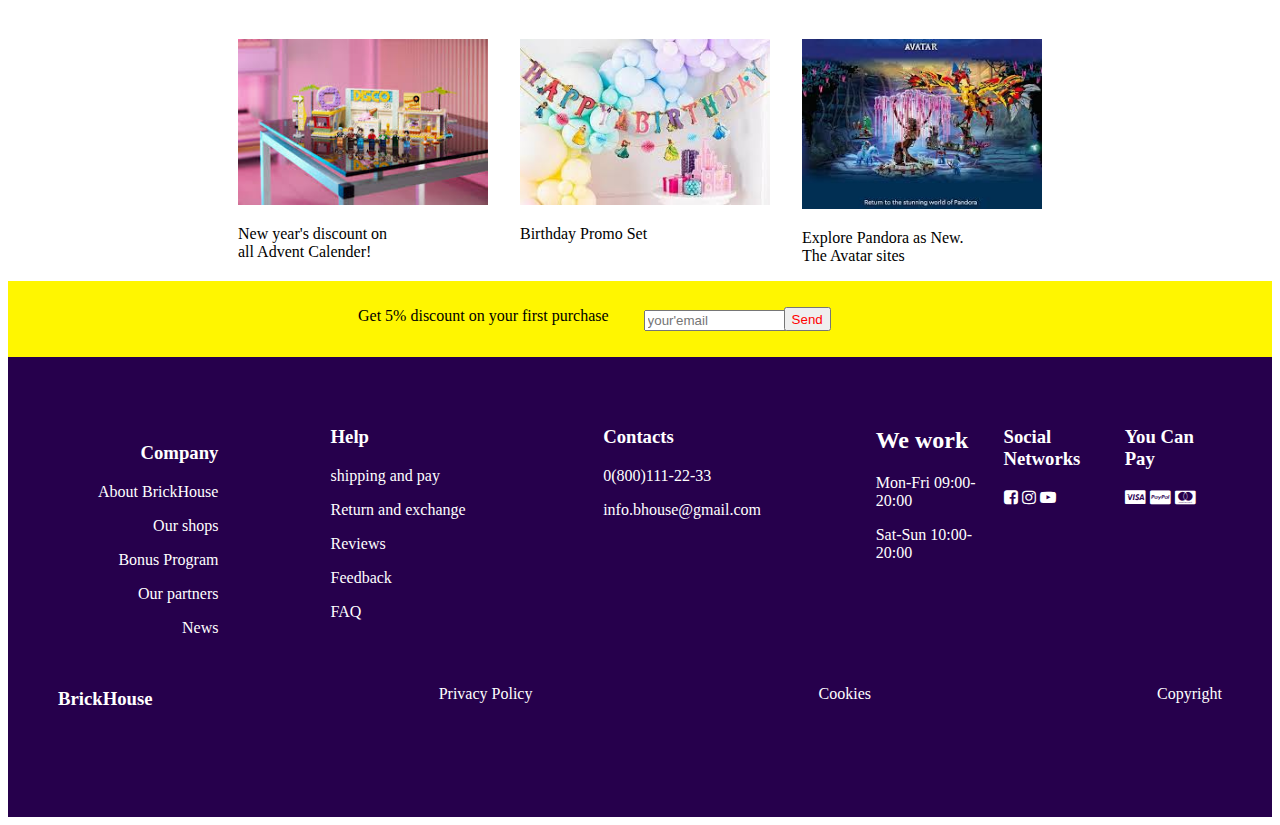
==== commit a7f36a2d: "commit changes" ====
--- a/index.html
+++ b/index.html
@@ -9,6 +9,7 @@
     <link rel="stylesheet" href="https://cdnjs.cloudflare.com/ajax/libs/font-awesome/4.7.0/css/font-awesome.min.css">
 </head>
 <body>
+    <div class="mains">
     <div class="main">
         <nav class="nav1">
             </ul>`
@@ -228,6 +229,6 @@
             </section>
 
      
-    </div>
+    </divv>
 </body>
 </html>--- a/style.css
+++ b/style.css
@@ -1,13 +1,17 @@
-@media (max-width: 1400px) {
+/* @media (max-width: 1400px) {
     body {
-      background-color:cornsilk;
-    }
-  
-
-.main{
-    margin-left: 10px;
-    margin-right: 10px;
-}
+      background-color:cornsilk; */
+    
+  .mains{
+    margin: left 5%;
+    margin: right 5%;
+
+  }
+/* 
+div.mains{
+    margin-left: 5px;
+    margin-right: 5px;
+} */
 nav{
     display: flex;
     text-decoration: none;
@@ -202,21 +206,12 @@
         text-align: center;
     }
 }
-/* footer{
-    padding: 20px;
-    background-color: rgb(95, 10, 95);
-    color: white;
-    
-}
-/* .row{
-    display: flex;
-    justify-content: space-between; */
-
-/* 
-.footer-two{
-display: flex;
-justify-content: space-between;
-}
-.footer-col{
-     */
-
+@media screen and (max-width:1280){
+    
+}
+
+
+
+
+
+
